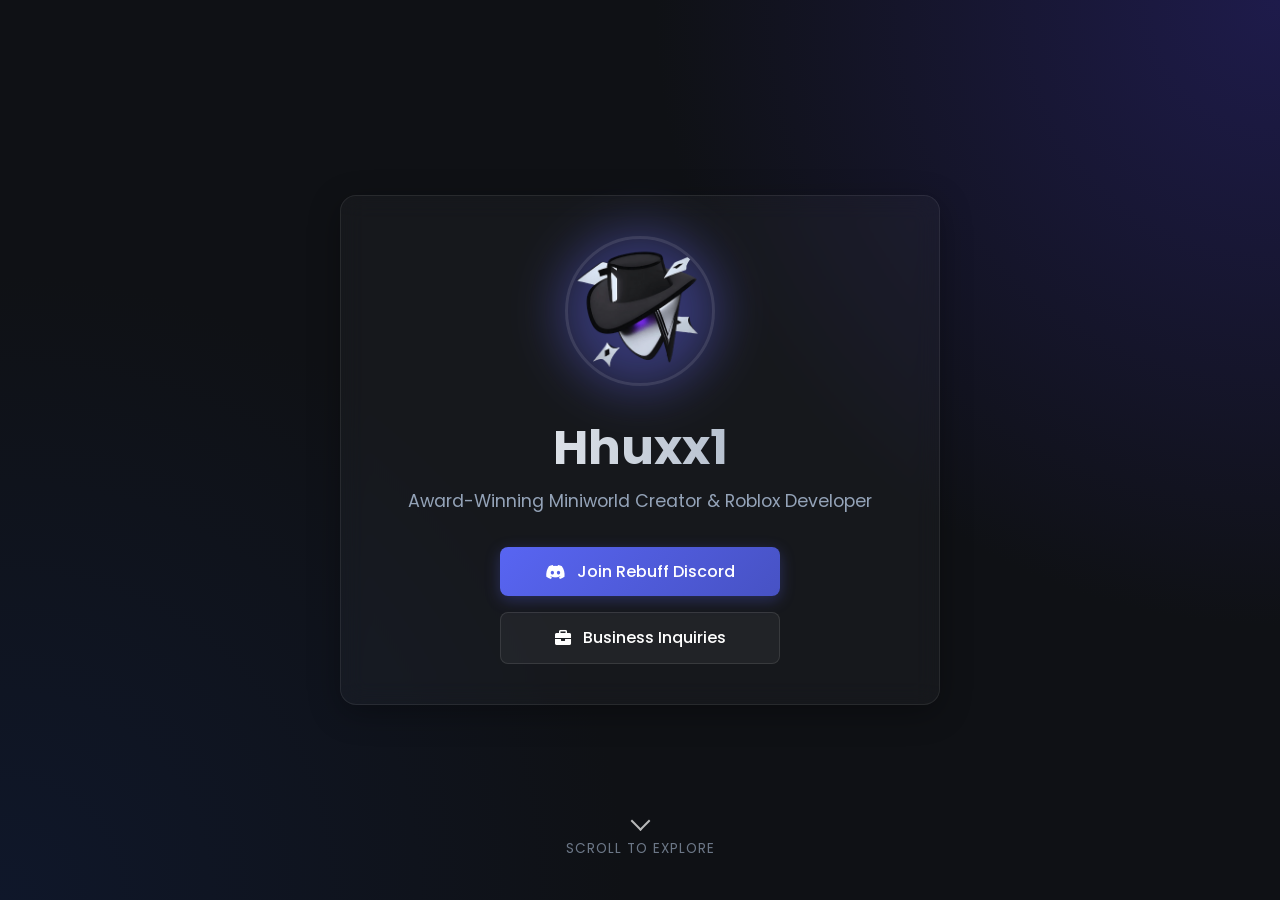
==== index.html @ 4ff7c362 "test" ====
<!DOCTYPE html>
<html lang="en">
<head>
    <meta charset="UTF-8" />
    <meta name="viewport" content="width=device-width, initial-scale=1.0"/>
    <title>Hhuxx1 - Game Developer & Web Designer</title>
    <link rel="icon" href="/favicon.svg" type="image/svg+xml">
    <link rel="icon" href="/favicon.ico" type="image/x-icon">
    <link rel="stylesheet" href="style.css" />
    <link rel="stylesheet" href="https://cdnjs.cloudflare.com/ajax/libs/font-awesome/6.0.0-beta3/css/all.min.css"/>
    <link href="https://fonts.googleapis.com/css2?family=Poppins:wght@400;500;600;700&display=swap" rel="stylesheet"/>
    <script src="script.js" defer></script> 
</head>
<body>
    <main class="snap-container">
        
        <!-- Section 1: Hero/Profile -->
        <section class="section hero">
            <div class="glass-panel profile-container">
                <div class="profile-glow">
                    <img src="Hhuxx1.png" alt="Hhuxx1 Profile Picture" class="profile-img" />
                </div>
                <h1 class="name">Hhuxx1</h1>
                <p class="bio">Award-Winning Miniworld Creator & Roblox Developer</p>
                <div class="button-links">
                    <a href="https://discord.gg/eAHaDUXW9a" target="_blank" class="button-link primary-btn"><i class="fab fa-discord"></i> Join Rebuff Discord</a>
                    <a href="https://www.larksuite.com/invitation/page/add_contact/?token=08cm7c05-ddd8-4ec2-9392-9b8f3352e0bk" target="_blank" class="button-link secondary-btn"><i class="fas fa-briefcase"></i> Business Inquiries</a>
                </div>
            </div>
            <div class="scroll-indicator">
                <div class="arrow"></div>
                <span>Scroll to explore</span>
            </div>
        </section>

        <!-- Section 2: About/Career -->
        <section class="section about">
            <div class="glass-panel text-content">
                <h2>About Me</h2>
                <p>I began my game development journey in Miniworld, achieving 5-figure commercial success by the age of 16. Today, I'm bringing my expertise in game design, retention, and monetization to the Roblox platform, building highly engaging solo projects.</p>
                
                <h3 class="sub-heading mt-4"><i class="fas fa-code"></i> Web Development Services</h3>
                <p>Beyond gaming, I provide modern, responsive, and budget-friendly web development services tailored for small businesses—particularly within Indonesia. I build fully custom, easy-to-manage websites to help your brand establish a professional online presence without breaking the bank.</p>
            </div>
            <div class="scroll-indicator">
                <div class="arrow"></div>
            </div>
        </section>

        <!-- Section 3: Portfolio -->
        <section class="section portfolio">
            <h2>Portfolio & Projects</h2>
            <p class="subtitle">Swipe to view my highest-performing games and dev logs.</p>

            <div class="carousel-wrapper">
                <button class="carousel-arrow prev" aria-label="Previous card"><i class="fas fa-chevron-left"></i></button>
                
                <div class="carousel" id="portfolio-carousel">
                    <!-- Miniworld Cards -->
                    <div class="carousel-card glass-panel">
                        <h3>Miniworld Contest</h3>
                        <img src="/Thumb/CWR_Thumb.png" alt="Highest Revenue Map Preview" class="card-img" loading="lazy">
                        <p><strong>Highest Revenue Map</strong><br>Official 2024 Contest Winner</p>
                        <a href="https://youtube.com/@Hhuxx1" target="_blank" class="button-link small-btn"><i class="fab fa-youtube"></i> Watch Devlog</a>
                    </div>

                    <div class="carousel-card glass-panel">
                        <h3>Miniworld Contest</h3>
                        <img src="/Thumb/SRV_RAKE_Thumb.png" alt="Highest Retention Map Preview" class="card-img" loading="lazy">
                        <p><strong>Highest Retention Map</strong><br>Official 2024 Contest Winner</p>
                        <a href="https://youtube.com/@Hhuxx1" target="_blank" class="button-link small-btn"><i class="fab fa-youtube"></i> Watch Devlog</a>
                    </div>

                    <div class="carousel-card glass-panel">
                        <h3>Miniworld Contest</h3>
                        <img src="/Thumb/SPRUNKI2_Thumb.png" alt="Highest Playtime Map Preview" class="card-img" loading="lazy">
                        <p><strong>Highest Playtime Map</strong><br>Official 2024 Contest Winner</p>
                        <a href="https://youtube.com/@Hhuxx1" target="_blank" class="button-link small-btn"><i class="fab fa-youtube"></i> Watch Devlog</a>
                    </div>

                    <div class="carousel-card glass-panel">
                        <h3>Miniworld Awards</h3>
                        <img src="/Thumb/MW-Thumb.png" alt="Best Game Design Preview" class="card-img" loading="lazy">
                        <p><strong>Best Game Design</strong><br>Awarded in 2025</p>
                        <a href="https://youtube.com/@Hhuxx1" target="_blank" class="button-link small-btn"><i class="fab fa-youtube"></i> Watch Devlog</a>
                    </div>

                    <!-- Roblox Cards -->
                    <div class="carousel-card glass-panel">
                        <h3>Roblox @Hhuxx0</h3>
                        <img src="/Thumb/RBX-Thumb.png" alt="Roblox Preview" class="card-img" loading="lazy">
                        <p><strong>Do Not Touch Grass</strong><br>Upcoming fast-paced mountain Obby. Watch the dev logs!</p>
                        <a href="https://youtube.com/@Hhuxx0" target="_blank" class="button-link small-btn"><i class="fab fa-youtube"></i> Watch Gameplay</a>
                    </div>
                </div>

                <button class="carousel-arrow next" aria-label="Next card"><i class="fas fa-chevron-right"></i></button>
                <div class="carousel-dots" id="carousel-dots"></div>
            </div>
            
            <div class="scroll-indicator">
                <div class="arrow"></div>
            </div>
        </section>

        <!-- Section 4: Contact & Connections -->
        <section class="section contact">
            <div class="glass-panel text-content qr-layout">
                <div class="contact-text">
                    <h2>Let's Connect</h2>
                    <p>Whether you want to discuss a custom website, collaborate on a Roblox game, or just talk dev—my doors are open.</p>
                    <ul class="contact-list">
                        <li><i class="fab fa-discord"></i> <strong>Community:</strong> Join the <a href="https://discord.gg/eAHaDUXW9a" target="_blank">Rebuff Discord</a></li>
                        <li><i class="fas fa-envelope"></i> <strong>Business:</strong> Send a request via my <a href="https://www.larksuite.com/invitation/page/add_contact/?token=08cm7c05-ddd8-4ec2-9392-9b8f3352e0bk" target="_blank">Larksuite Portal</a></li>
                    </ul>
                </div>
                
                <div class="qr-container">
                    <h3>My Roblox Profile</h3>
                    <div class="qr-bg">
                        <img src="MyProfileQR.png" alt="Scan to view Roblox Profile" loading="lazy" />
                    </div>
                    <p class="subtitle mt-2">Scan to connect in-game</p>
                </div>
            </div>
        </section>
        
    </main>
</body>
</html>
---- style.css ----
/* Base Reset & Variables */
:root {
    --bg-color: #0f1115;
    --text-main: #e2e8f0;
    --text-muted: #94a3b8;
    --accent-color: #6366f1;
    --glass-bg: rgba(255, 255, 255, 0.03);
    --glass-border: rgba(255, 255, 255, 0.08);
}

* {
    margin: 0;
    padding: 0;
    box-sizing: border-box;
    font-family: 'Poppins', sans-serif;
}

body {
    background: var(--bg-color);
    background-image: radial-gradient(circle at top right, #1e1b4b 0%, transparent 40%),
                      radial-gradient(circle at bottom left, #0f172a 0%, transparent 40%);
    color: var(--text-main);
    line-height: 1.6;
    overflow: hidden; /* Prevent body scroll, handle in main container */
}

/* Typography Utility */
.mt-2 { margin-top: 0.5rem; }
.mt-4 { margin-top: 1.5rem; }
.subtitle { color: var(--text-muted); font-size: 0.95rem; }
.sub-heading { font-size: 1.3rem; color: #fff; margin-bottom: 0.5rem; }

/* Snap Container */
.snap-container {
    height: 100vh;
    overflow-y: scroll;
    scroll-snap-type: y mandatory;
    scroll-behavior: smooth;
    scrollbar-width: none; /* Hide scrollbar for cleaner look */
}
.snap-container::-webkit-scrollbar { display: none; }

/* Sections */
.section {
    height: 100vh;
    scroll-snap-align: start;
    display: flex;
    flex-direction: column;
    align-items: center;
    justify-content: center;
    padding: 2rem;
    text-align: center;
    position: relative;
    width: 100%;
}

h2 {
    font-size: 2.5rem;
    margin-bottom: 1rem;
    font-weight: 600;
    letter-spacing: -0.5px;
}

p {
    font-size: 1.05rem;
    max-width: 600px;
    margin: 0 auto 1rem auto;
    color: var(--text-muted);
}

/* Glassmorphism Panel */
.glass-panel {
    background: var(--glass-bg);
    backdrop-filter: blur(12px);
    -webkit-backdrop-filter: blur(12px);
    border: 1px solid var(--glass-border);
    border-radius: 16px;
    padding: 2.5rem;
    box-shadow: 0 8px 32px rgba(0, 0, 0, 0.3);
}

/* Profile Specific */
.profile-container {
    max-width: 600px;
    width: 100%;
}

.profile-glow {
    position: relative;
    width: 150px;
    height: 150px;
    margin: 0 auto 1.5rem auto;
}

.profile-glow::after {
    content: '';
    position: absolute;
    top: 50%;
    left: 50%;
    transform: translate(-50%, -50%);
    width: 160px;
    height: 160px;
    background: var(--accent-color);
    border-radius: 50%;
    filter: blur(25px);
    z-index: -1;
    opacity: 0.4;
}

.profile-img {
    width: 150px;
    height: 150px;
    border-radius: 50%;
    border: 3px solid rgba(255, 255, 255, 0.1);
    object-fit: cover;
}

.name { 
    font-size: 3rem; 
    font-weight: 700;
    background: linear-gradient(to right, #fff, #94a3b8);
    -webkit-background-clip: text;
    -webkit-text-fill-color: transparent;
}

.bio { 
    font-size: 1.1rem; 
    margin-bottom: 2rem; 
    color: var(--text-muted); 
}

/* Buttons */
.button-links {
    display: flex;
    flex-direction: column;
    gap: 1rem;
    align-items: center;
}

.button-link {
    text-decoration: none;
    padding: 12px 24px;
    border-radius: 8px;
    font-weight: 500;
    transition: all 0.3s ease;
    min-width: 280px;
    display: flex;
    align-items: center;
    justify-content: center;
    gap: 0.75rem;
}

.primary-btn {
    background: linear-gradient(135deg, #5865F2, #4752C4); /* Discord purple/blue */
    color: #fff;
    box-shadow: 0 4px 15px rgba(88, 101, 242, 0.3);
}

.primary-btn:hover {
    transform: translateY(-2px);
    box-shadow: 0 6px 20px rgba(88, 101, 242, 0.5);
}

.secondary-btn {
    background: rgba(255, 255, 255, 0.05);
    color: #fff;
    border: 1px solid rgba(255, 255, 255, 0.1);
}

.secondary-btn:hover {
    background: rgba(255, 255, 255, 0.1);
    transform: translateY(-2px);
}

.small-btn {
    min-width: auto;
    width: 100%;
    padding: 10px;
    background: rgba(255,255,255,0.05);
    border: 1px solid rgba(255,255,255,0.1);
    color: #fff;
    margin-top: auto;
}

.small-btn:hover {
    background: #fff;
    color: #000;
}

/* Scroll Indicator */
.scroll-indicator {
    position: absolute;
    bottom: 40px;
    left: 50%;
    transform: translateX(-50%);
    display: flex;
    flex-direction: column;
    align-items: center;
    color: var(--text-muted);
    font-size: 0.85rem;
    letter-spacing: 1px;
    text-transform: uppercase;
    opacity: 0.7;
}

.scroll-indicator .arrow {
    width: 14px;
    height: 14px;
    border-bottom: 2px solid #fff;
    border-right: 2px solid #fff;
    transform: rotate(45deg);
    margin-bottom: 10px;
    animation: bounce 2s infinite;
}

@keyframes bounce {
    0%, 20%, 50%, 80%, 100% { transform: translateY(0) rotate(45deg); }
    40% { transform: translateY(-10px) rotate(45deg); }
    60% { transform: translateY(-5px) rotate(45deg); }
}

/* Text Content Container (About Section) */
.text-content {
    max-width: 800px;
    text-align: left;
}

/* Carousel System */
.carousel-wrapper {
    position: relative;
    width: 100%;
    max-width: 1000px;
    margin: 2rem auto;
}

.carousel {
    display: flex;
    gap: 1.5rem;
    overflow-x: auto;
    scroll-snap-type: x mandatory;
    scroll-behavior: smooth;
    padding: 1rem;
    scrollbar-width: none;
    -webkit-overflow-scrolling: touch;
}
.carousel::-webkit-scrollbar { display: none; }

.carousel-card {
    flex: 0 0 300px;
    scroll-snap-align: center;
    padding: 1.5rem;
    display: flex;
    flex-direction: column;
    transition: transform 0.3s ease, box-shadow 0.3s ease;
}

.carousel-card:hover {
    transform: translateY(-8px);
    box-shadow: 0 12px 30px rgba(0,0,0,0.4);
    border-color: rgba(255,255,255,0.2);
}

.card-img {
    width: 100%;
    aspect-ratio: 16 / 9;
    border-radius: 8px;
    object-fit: cover;
    margin: 1rem 0;
}

.carousel-card h3 {
    font-size: 1.1rem;
    color: #fff;
}

.carousel-card p {
    font-size: 0.9rem;
    margin-bottom: 1.5rem;
}

.carousel-arrow {
    position: absolute;
    top: 45%;
    transform: translateY(-50%);
    background: rgba(255, 255, 255, 0.1);
    backdrop-filter: blur(4px);
    color: white;
    border: 1px solid rgba(255,255,255,0.1);
    border-radius: 50%;
    width: 48px;
    height: 48px;
    font-size: 1.2rem;
    cursor: pointer;
    z-index: 2;
    transition: all 0.3s ease;
    display: flex;
    align-items: center;
    justify-content: center;
}

.carousel-arrow:hover { 
    background: rgba(255, 255, 255, 0.2); 
    transform: translateY(-50%) scale(1.1);
}
.carousel-arrow.prev { left: -20px; }
.carousel-arrow.next { right: -20px; }

/* Carousel Dots */
.carousel-dots {
    display: flex;
    justify-content: center;
    gap: 8px;
    margin-top: 1rem;
}

.carousel-dot {
    width: 8px;
    height: 8px;
    background: rgba(255,255,255,0.2);
    border-radius: 50%;
    cursor: pointer;
    transition: all 0.3s ease;
}

.carousel-dot.active {
    background: var(--accent-color);
    transform: scale(1.5);
}

/* Contact & QR Layout */
.qr-layout {
    display: flex;
    align-items: center;
    justify-content: space-between;
    gap: 3rem;
    max-width: 900px;
}

.contact-text {
    flex: 1;
}

.contact-list {
    list-style: none;
    margin-top: 1.5rem;
}

.contact-list li {
    margin-bottom: 1rem;
    font-size: 1.1rem;
    color: var(--text-muted);
}

.contact-list a {
    color: var(--accent-color);
    text-decoration: none;
    font-weight: 600;
    transition: color 0.2s;
}

.contact-list a:hover {
    color: #fff;
}

.qr-container {
    text-align: center;
    padding: 1.5rem;
    background: rgba(0, 0, 0, 0.2);
    border-radius: 16px;
    border: 1px solid rgba(255,255,255,0.05);
}

.qr-bg img {
    width: 150px;
    height: 150px;
    border-radius: 8px;
}

/* Responsive Design */
@media (max-width: 800px) {
    .qr-layout {
        flex-direction: column;
        gap: 2rem;
        text-align: center;
    }
    
    .text-content {
        text-align: center;
    }
    
    .carousel-arrow {
        display: none; /* Hide arrows on mobile, users swipe naturally */
    }
}

@media (max-width: 500px) {
    .section { padding: 1rem; }
    h2 { font-size: 2rem; }
    .carousel-card { flex: 0 0 85%; }
    .button-link { min-width: 100%; }
}
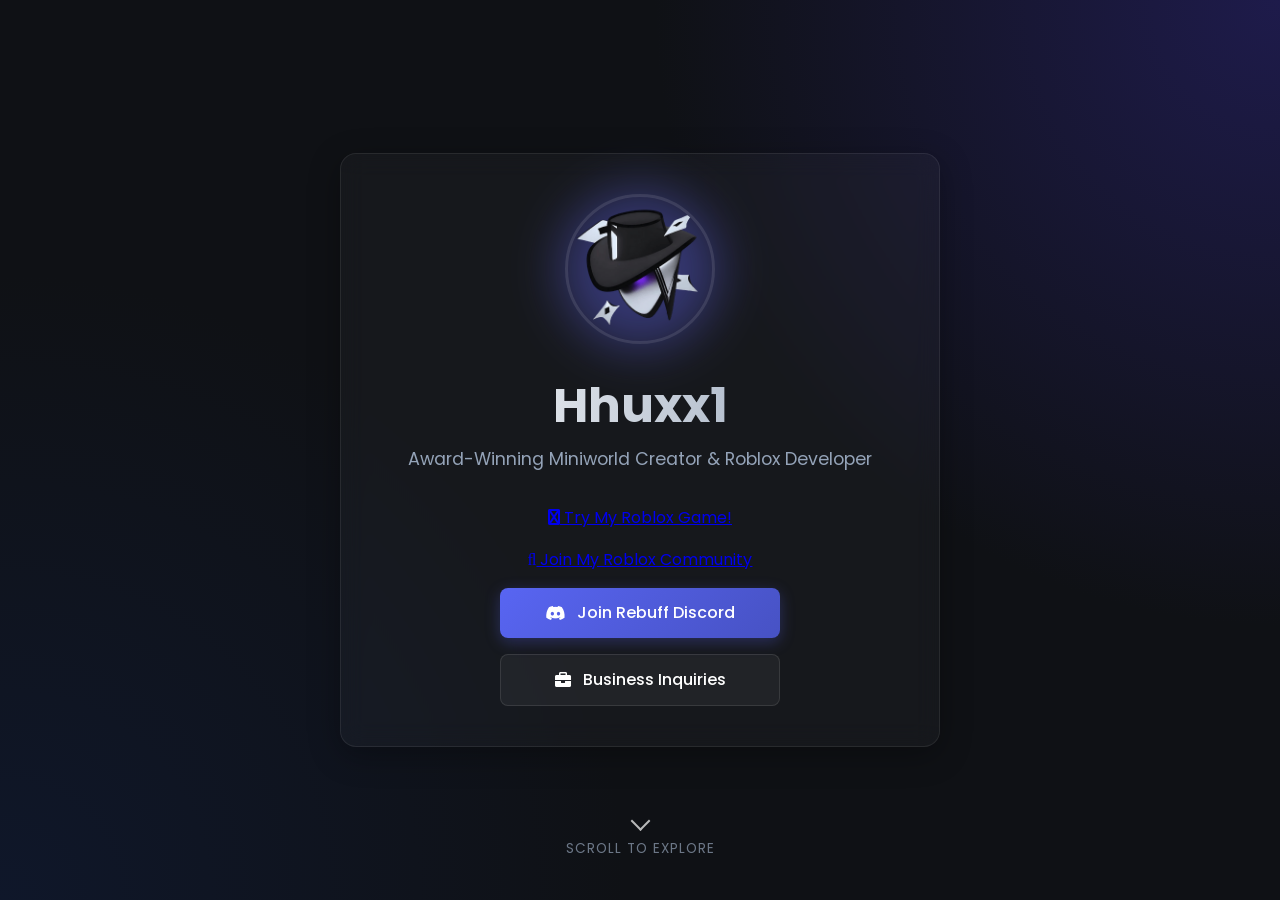
==== commit 22f316cb: "Update index.html" ====
--- a/index.html
+++ b/index.html
@@ -23,6 +23,8 @@
                 <h1 class="name">Hhuxx1</h1>
                 <p class="bio">Award-Winning Miniworld Creator & Roblox Developer</p>
                 <div class="button-links">
+                    <a href="https://www.roblox.com/games/105465952621899/Dont-Touch-Grass"><i class="fab fa-gamepad"></i> Try My Roblox Game!</a>
+                    <a href="https://www.roblox.com/communities/725119689/I-Love-You-3#!/about"><i class="fab fa-search"></i> Join My Roblox Community</a>
                     <a href="https://discord.gg/eAHaDUXW9a" target="_blank" class="button-link primary-btn"><i class="fab fa-discord"></i> Join Rebuff Discord</a>
                     <a href="https://www.larksuite.com/invitation/page/add_contact/?token=08cm7c05-ddd8-4ec2-9392-9b8f3352e0bk" target="_blank" class="button-link secondary-btn"><i class="fas fa-briefcase"></i> Business Inquiries</a>
                 </div>
@@ -102,8 +104,21 @@
                 <div class="arrow"></div>
             </div>
         </section>
-
-        <!-- Section 4: Contact & Connections -->
+        <!-- Section 4: Web App-->
+        <section class = "section small-webapp">
+            <div class = "glass-panel">
+                <div class="contact-text">
+                    <h2> Check out My Small Web Apps</h2>
+                    <ul class="contact-list">
+                        <li><strong>Tool to Help Remove Backround Images : </strong><a href="/BackroundColorRemover/" target="_blank">Backround Color Removal</a></li>
+                        <li><strong>Simple Encode & Decode : </strong><a href="/DefusalHexadecimalCode/" target="_blank">Hexadecimal Coder</a></li>
+                        <li><strong>Create Gradient PNG : </strong><a href="/GradientApp/" target="_blank">Gradient Generator</a></li>
+                        <li><strong>Edit Texture</strong><a href="/TextureEditor/">TextureEditor</a></li>
+                    </ul>
+                </div>
+            </div>
+        </section>
+        <!-- Section 5: Contact & Connections -->
         <section class="section contact">
             <div class="glass-panel text-content qr-layout">
                 <div class="contact-text">
@@ -124,7 +139,7 @@
                 </div>
             </div>
         </section>
-        
+
     </main>
 </body>
 </html>
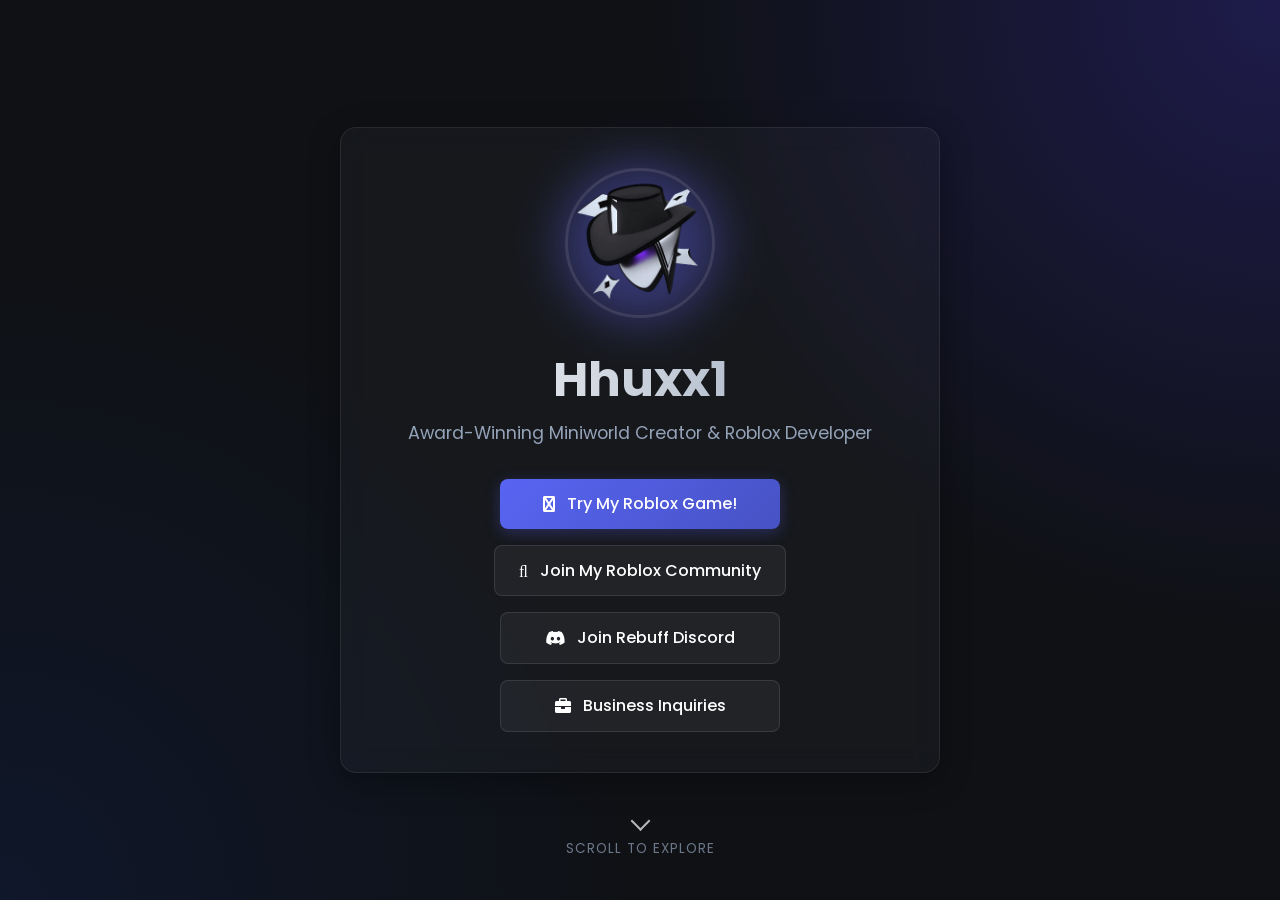
==== commit 48090539: "Update index.html" ====
--- a/index.html
+++ b/index.html
@@ -23,9 +23,9 @@
                 <h1 class="name">Hhuxx1</h1>
                 <p class="bio">Award-Winning Miniworld Creator & Roblox Developer</p>
                 <div class="button-links">
-                    <a href="https://www.roblox.com/games/105465952621899/Dont-Touch-Grass"><i class="fab fa-gamepad"></i> Try My Roblox Game!</a>
-                    <a href="https://www.roblox.com/communities/725119689/I-Love-You-3#!/about"><i class="fab fa-search"></i> Join My Roblox Community</a>
-                    <a href="https://discord.gg/eAHaDUXW9a" target="_blank" class="button-link primary-btn"><i class="fab fa-discord"></i> Join Rebuff Discord</a>
+                    <a href="https://www.roblox.com/games/105465952621899/Dont-Touch-Grass" target="_blank" class="button-link primary-btn"><i class="fab fa-gamepad"></i> Try My Roblox Game!</a>
+                    <a href="https://www.roblox.com/communities/725119689/I-Love-You-3#!/about" target="_blank" class="button-link secondary-btn"><i class="fab fa-search"></i> Join My Roblox Community</a>
+                    <a href="https://discord.gg/eAHaDUXW9a" target="_blank" class="button-link secondary-btn"><i class="fab fa-discord"></i> Join Rebuff Discord</a>
                     <a href="https://www.larksuite.com/invitation/page/add_contact/?token=08cm7c05-ddd8-4ec2-9392-9b8f3352e0bk" target="_blank" class="button-link secondary-btn"><i class="fas fa-briefcase"></i> Business Inquiries</a>
                 </div>
             </div>
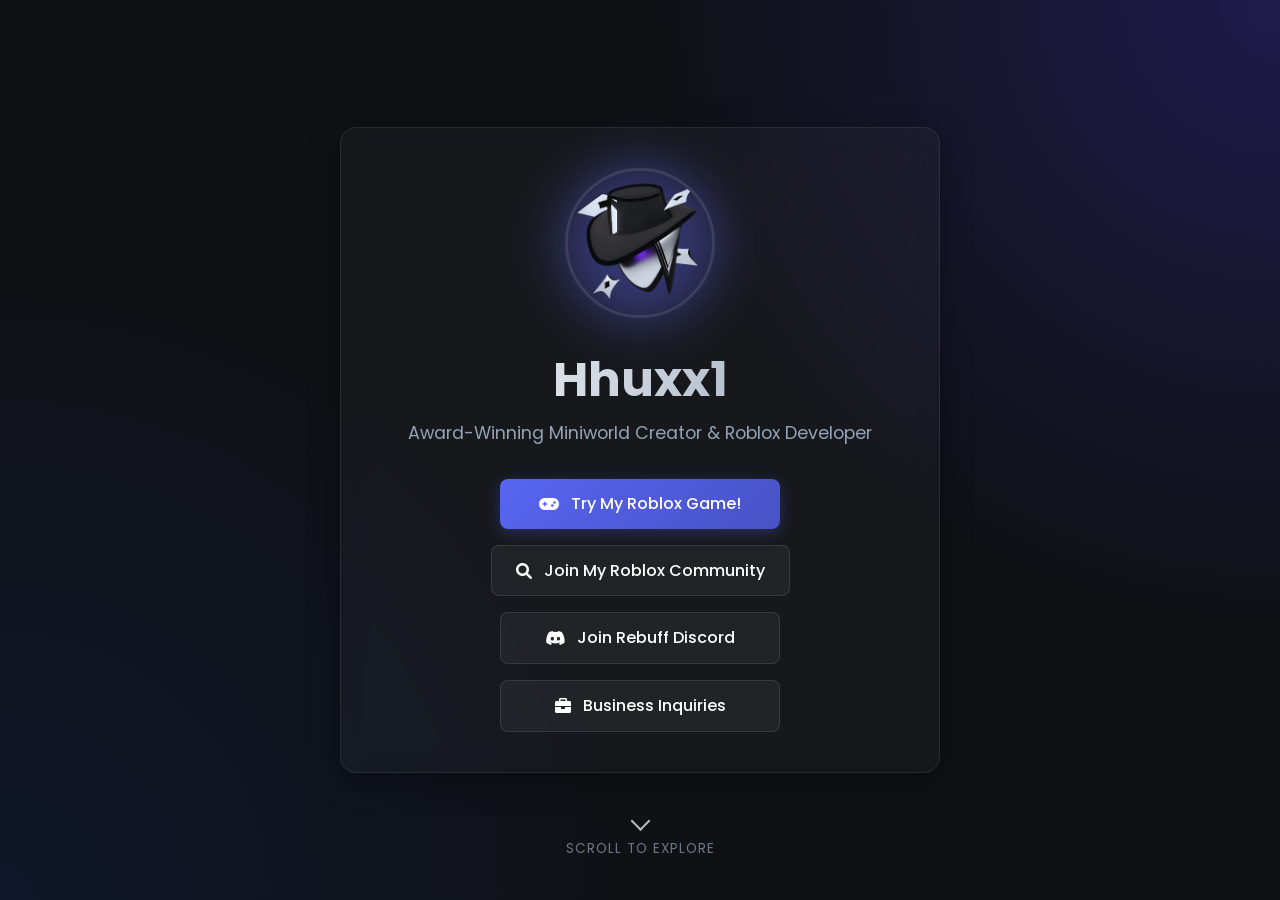
==== commit 98dec1ee: "Update index.html" ====
--- a/index.html
+++ b/index.html
@@ -23,8 +23,8 @@
                 <h1 class="name">Hhuxx1</h1>
                 <p class="bio">Award-Winning Miniworld Creator & Roblox Developer</p>
                 <div class="button-links">
-                    <a href="https://www.roblox.com/games/105465952621899/Dont-Touch-Grass" target="_blank" class="button-link primary-btn"><i class="fab fa-gamepad"></i> Try My Roblox Game!</a>
-                    <a href="https://www.roblox.com/communities/725119689/I-Love-You-3#!/about" target="_blank" class="button-link secondary-btn"><i class="fab fa-search"></i> Join My Roblox Community</a>
+                    <a href="https://www.roblox.com/games/105465952621899/Dont-Touch-Grass" target="_blank" class="button-link primary-btn"><i class="fa fa-gamepad"></i> Try My Roblox Game!</a>
+                    <a href="https://www.roblox.com/communities/725119689/I-Love-You-3#!/about" target="_blank" class="button-link secondary-btn"><i class="fa fa-search"></i> Join My Roblox Community</a>
                     <a href="https://discord.gg/eAHaDUXW9a" target="_blank" class="button-link secondary-btn"><i class="fab fa-discord"></i> Join Rebuff Discord</a>
                     <a href="https://www.larksuite.com/invitation/page/add_contact/?token=08cm7c05-ddd8-4ec2-9392-9b8f3352e0bk" target="_blank" class="button-link secondary-btn"><i class="fas fa-briefcase"></i> Business Inquiries</a>
                 </div>
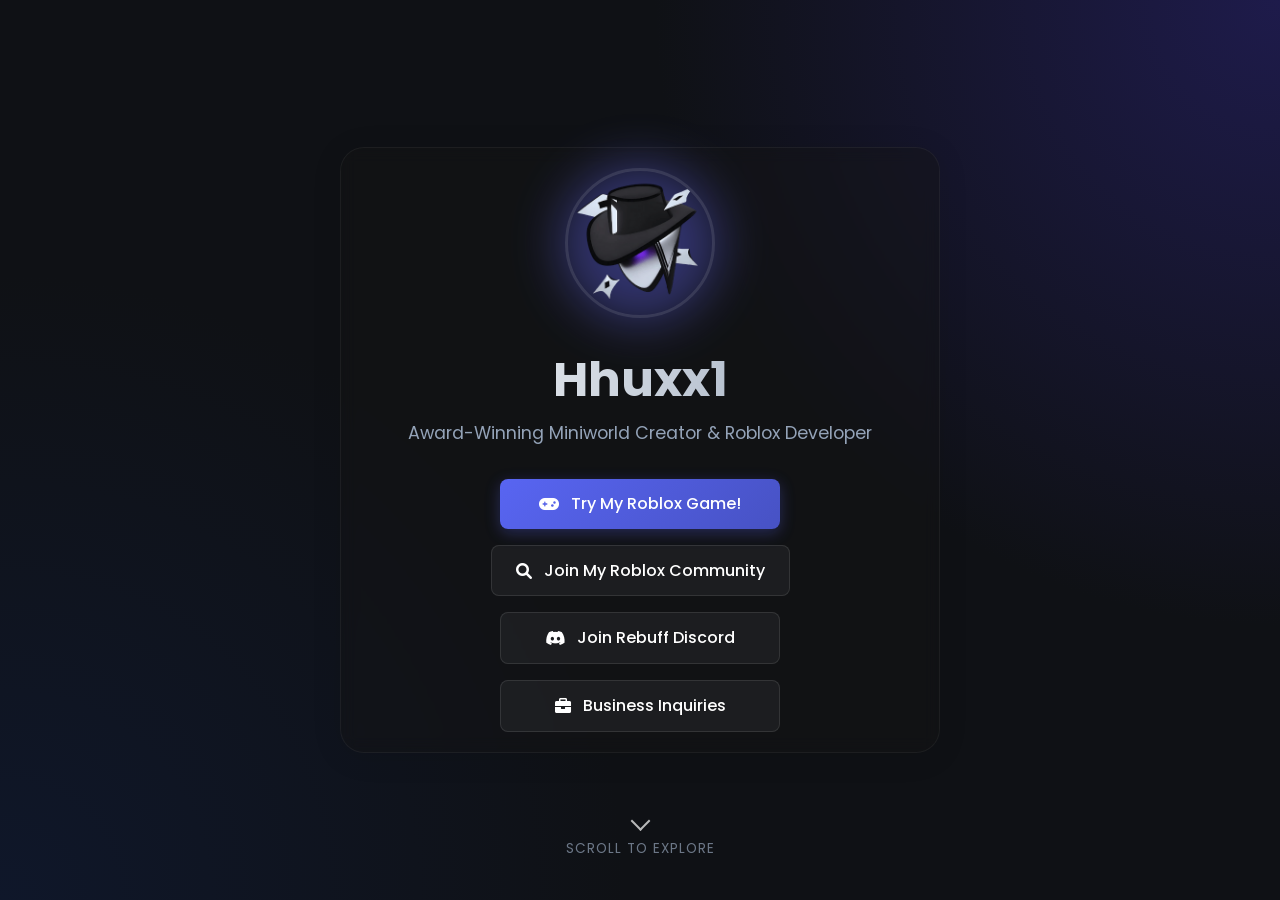
==== commit 5bb91a14: "Edit" ====
--- a/index.html
+++ b/index.html
@@ -105,16 +105,66 @@
             </div>
         </section>
         <!-- Section 4: Web App-->
-        <section class = "section small-webapp">
-            <div class = "glass-panel">
-                <div class="contact-text">
-                    <h2> Check out My Small Web Apps</h2>
-                    <ul class="contact-list">
-                        <li><strong>Tool to Help Remove Backround Images : </strong><a href="/BackroundColorRemover/" target="_blank">Backround Color Removal</a></li>
-                        <li><strong>Simple Encode & Decode : </strong><a href="/DefusalHexadecimalCode/" target="_blank">Hexadecimal Coder</a></li>
-                        <li><strong>Create Gradient PNG : </strong><a href="/GradientApp/" target="_blank">Gradient Generator</a></li>
-                        <li><strong>Edit Texture</strong><a href="/TextureEditor/">TextureEditor</a></li>
-                    </ul>
+        <section class="section small-webapp">
+            <div class="glass-panel">
+                <div class="webapp-content">
+                    <h2>✨ Check out My Lightweight Web Apps</h2>
+                    
+                    <div class="app-grid">
+                        <!-- App 1 -->
+                        <a href="/BackroundColorRemover/" target="_blank" class="app-btn">
+                            <div class="app-icon">🪄</div>
+                            <div class="app-text">
+                                <h3>Background Remover</h3>
+                                <p>Tool to help remove background colors from images</p>
+                            </div>
+                        </a>
+
+                        <!-- App 2 -->
+                        <a href="/DefusalHexadecimalCode/" target="_blank" class="app-btn">
+                            <div class="app-icon">🔐</div>
+                            <div class="app-text">
+                                <h3>Hexadecimal Coder</h3>
+                                <p>Simple string encode & decode utility</p>
+                            </div>
+                        </a>
+
+                        <!-- App 3 -->
+                        <a href="/GradientApp/" target="_blank" class="app-btn">
+                            <div class="app-icon">🌈</div>
+                            <div class="app-text">
+                                <h3>Gradient Generator</h3>
+                                <p>Create and export beautiful Gradient PNGs</p>
+                            </div>
+                        </a>
+
+                        <!-- App 4 -->
+                        <a href="/TextureEditor/" class="app-btn">
+                            <div class="app-icon">🖌️</div>
+                            <div class="app-text">
+                                <h3>Texture Editor</h3>
+                                <p>Edit and manipulate image textures</p>
+                            </div>
+                        </a>
+
+                        <!-- App 5 -->
+                        <a href="/ImageResizer/" class="app-btn">
+                            <div class="app-icon">🖼️</div>
+                            <div class="app-text">
+                                <h3>Image Resizer</h3>
+                                <p>Generate multi-resolution game assets</p>
+                            </div>
+                        </a>
+
+                        <!-- App 6 -->
+                        <a href="Absensi-Test" class="app-btn">
+                            <div class="app-icon">📋</div>
+                            <div class="app-text">
+                                <h3>Presence App Test</h3>
+                                <p>Experimental attendance checking system</p>
+                            </div>
+                        </a>
+                    </div>
                 </div>
             </div>
         </section>
--- a/style.css
+++ b/style.css
@@ -376,6 +376,92 @@
     border-radius: 8px;
 }
 
+/* Container styling */
+.small-webapp .webapp-content {
+    padding: 20px;
+    text-align: center;
+}
+
+.small-webapp h2 {
+    margin-bottom: 30px;
+    font-size: 1.8rem;
+    color: #ffffff; /* Adjust based on your theme */
+}
+
+/* Grid layout for the buttons */
+.app-grid {
+    display: grid;
+    grid-template-columns: repeat(auto-fit, minmax(280px, 1fr));
+    gap: 20px;
+    width: 100%;
+}
+
+/* Beautiful Flex Button/Card */
+.app-btn {
+    display: flex;
+    align-items: center;
+    background: rgba(255, 255, 255, 0.08); /* Light transparent background */
+    border: 1px solid rgba(255, 255, 255, 0.15); /* Subtle border */
+    border-radius: 16px;
+    padding: 16px 20px;
+    text-decoration: none;
+    color: inherit;
+    transition: all 0.3s ease;
+    backdrop-filter: blur(10px);
+    -webkit-backdrop-filter: blur(10px);
+}
+
+/* Hover effects */
+.app-btn:hover {
+    background: rgba(255, 255, 255, 0.15);
+    border-color: rgba(255, 255, 255, 0.3);
+    transform: translateY(-5px); /* Lifts the button up slightly */
+    box-shadow: 0 10px 20px rgba(0, 0, 0, 0.2);
+}
+
+/* Icon styling */
+.app-icon {
+    font-size: 2rem;
+    margin-right: 16px;
+    display: flex;
+    align-items: center;
+    justify-content: center;
+    min-width: 50px;
+    height: 50px;
+    background: rgba(255, 255, 255, 0.1);
+    border-radius: 12px;
+}
+
+/* Text Container inside button */
+.app-text {
+    text-align: left;
+}
+
+.app-text h3 {
+    margin: 0 0 4px 0;
+    font-size: 1.1rem;
+    color: #ffffff;
+    font-weight: 600;
+}
+
+.app-text p {
+    margin: 0;
+    font-size: 0.85rem;
+    color: #b0b0b0; /* Softer text color for description */
+    line-height: 1.4;
+}
+
+/* Existing Glass Panel Base (just in case you need to tweak yours) */
+.glass-panel {
+    background: rgba(20, 20, 20, 0.4);
+    border-radius: 24px;
+    box-shadow: 0 4px 30px rgba(0, 0, 0, 0.1);
+    backdrop-filter: blur(8px);
+    -webkit-backdrop-filter: blur(8px);
+    border: 1px solid rgba(255, 255, 255, 0.05);
+    padding: 20px;
+}
+
 /* Responsive Design */
 @media (max-width: 800px) {
     .qr-layout {
